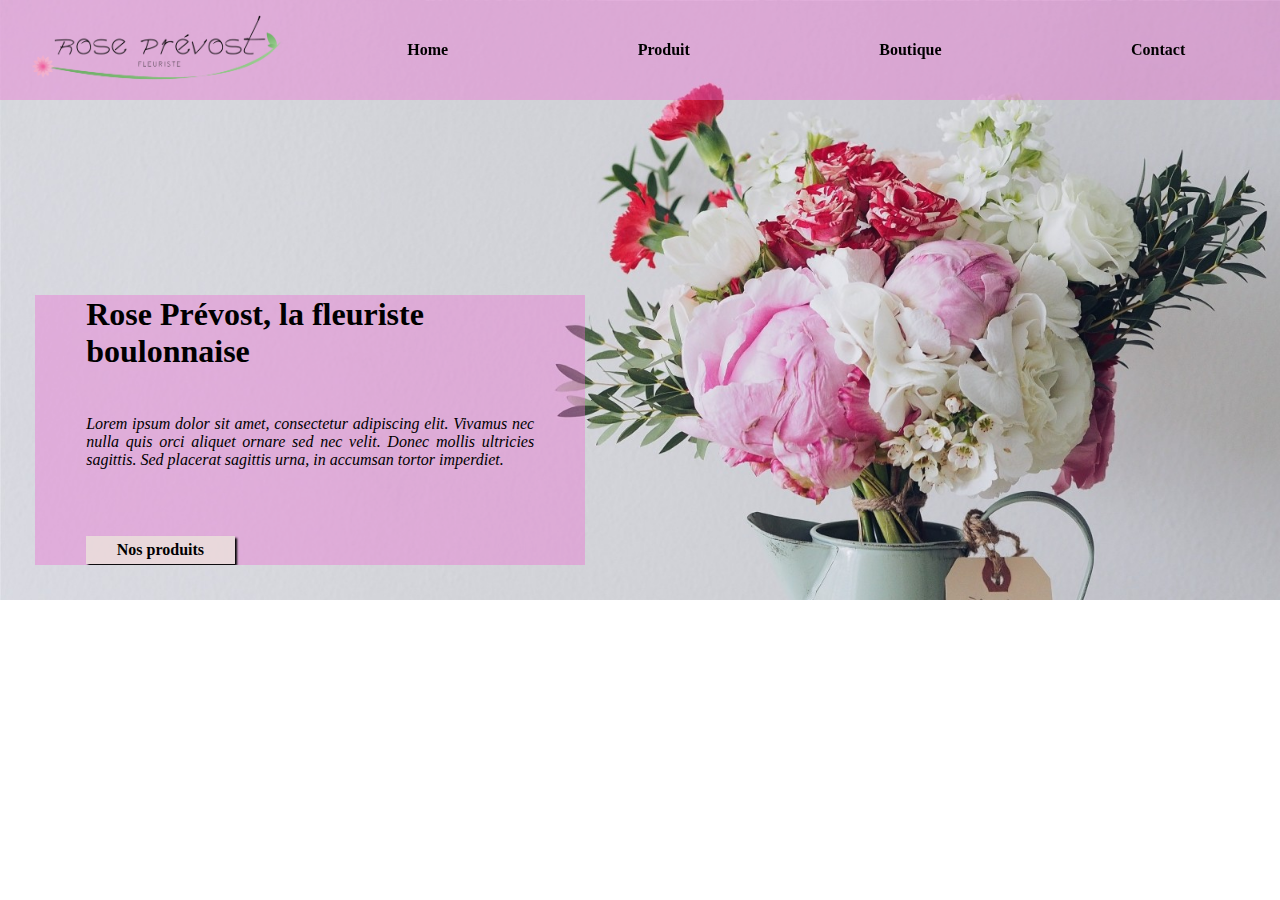
==== index2.html @ fa957b4e "mise à jour 07/12/2017" ====
<!DOCTYPE html>
<html>
  <head>
    <meta charset="utf-8">
    <link rel="stylesheet" type="text/css" href="css/style2.css">
    <title>Prévost Rose, fleuriste</title>
  </head>
  <body>
      <nav class="nav1">
        <img src="img/logo2.png" class="logo">
        <div class="navig">
          <a href="#Home" class="a">Home</a>
          <a href="#Product" class="a">Produit</a>
          <a href="#store" class="a">Boutique</a>
          <a href="#contact" class="a">Contact</a>
        </div>
      </nav>
    <section id="Home">
      <article class="article1">
        <h1 class="titre1">
        Rose Prévost, la fleuriste boulonnaise
        </h1>
        <p class="paragraphe1">
          Lorem ipsum dolor sit amet, consectetur adipiscing elit.
          Vivamus nec nulla quis orci aliquet ornare sed nec velit.
          Donec mollis ultricies sagittis. Sed placerat sagittis urna,
          in accumsan tortor imperdiet.
        </p>
        <a href="#Product" class="bouton">Nos produits</a>
      </article>
    </section>

  </body>
</html>
---- css/style2.css ----
/***********************************BODY***************************************/
body {
  margin-top: 0;
  margin-bottom: 0;
  margin-left: auto;
  margin-right: auto;
  width: 100%;
  height: 100%;
}
/********************************BARRE NAVIGATION******************************/
.nav1 {
  height: 100px;
  width: 100%;
  position: fixed;
  background-color: rgba(235, 111, 211, 0.41);
  top: 0;
}
/*icône navigation*/
.logo {
  float: left;
  width: auto;
  height: 100px;
}
/*menu*/
.navig, .a {
  display: flex;
  align-items: center;
  justify-content: flex-end;
  height: 100px;
  margin-left: auto;
  margin-right: auto;
  font-weight: bolder;
  text-decoration: none;
  color: black;
  text-transform: capitalize;
}
/*******************************SECTION 1*************************************/
#Home {
  height: 600px;
  width: 100%;
  background-image: url("../img/flower17.jpg");
  background-size: cover;
  background-attachment: fixed;
  display: flex;
  align-items: flex-end;
}
/*article 1*/
.article1 {
  width: 35%;
  height: 45%;
  margin-left: 35px;
  margin-bottom: 35px;
  padding-left: 4%;
  padding-right: 4%;
  overflow: auto;
  display: flex;
  justify-content: center;
  flex-direction: column;
  background-color: rgba(235, 111, 211, 0.41);
}
/*titre de l'article 1*/
.titre1 {
  margin-top: 0;
  margin-bottom: 0;
  font-weight: bolder;
}
/*paragraphe de l'article 1*/
.paragraphe1 {
  text-align: justify;
  text-align-last: left;
  font-style: oblique;
  margin: 10% 0 15%;
}
/*bouton de l'article 1*/
.bouton {
  display: inline-block;
  background-color: rgba(233, 219, 219, 0.94);
  color: black;
  box-shadow: 2px 2px 2px black;
  font-weight: bolder;
  padding: 5px 7px;
  text-decoration: none;
  text-align: center;
  width: 30%;
}
/******************************SECTION 2**************************************/
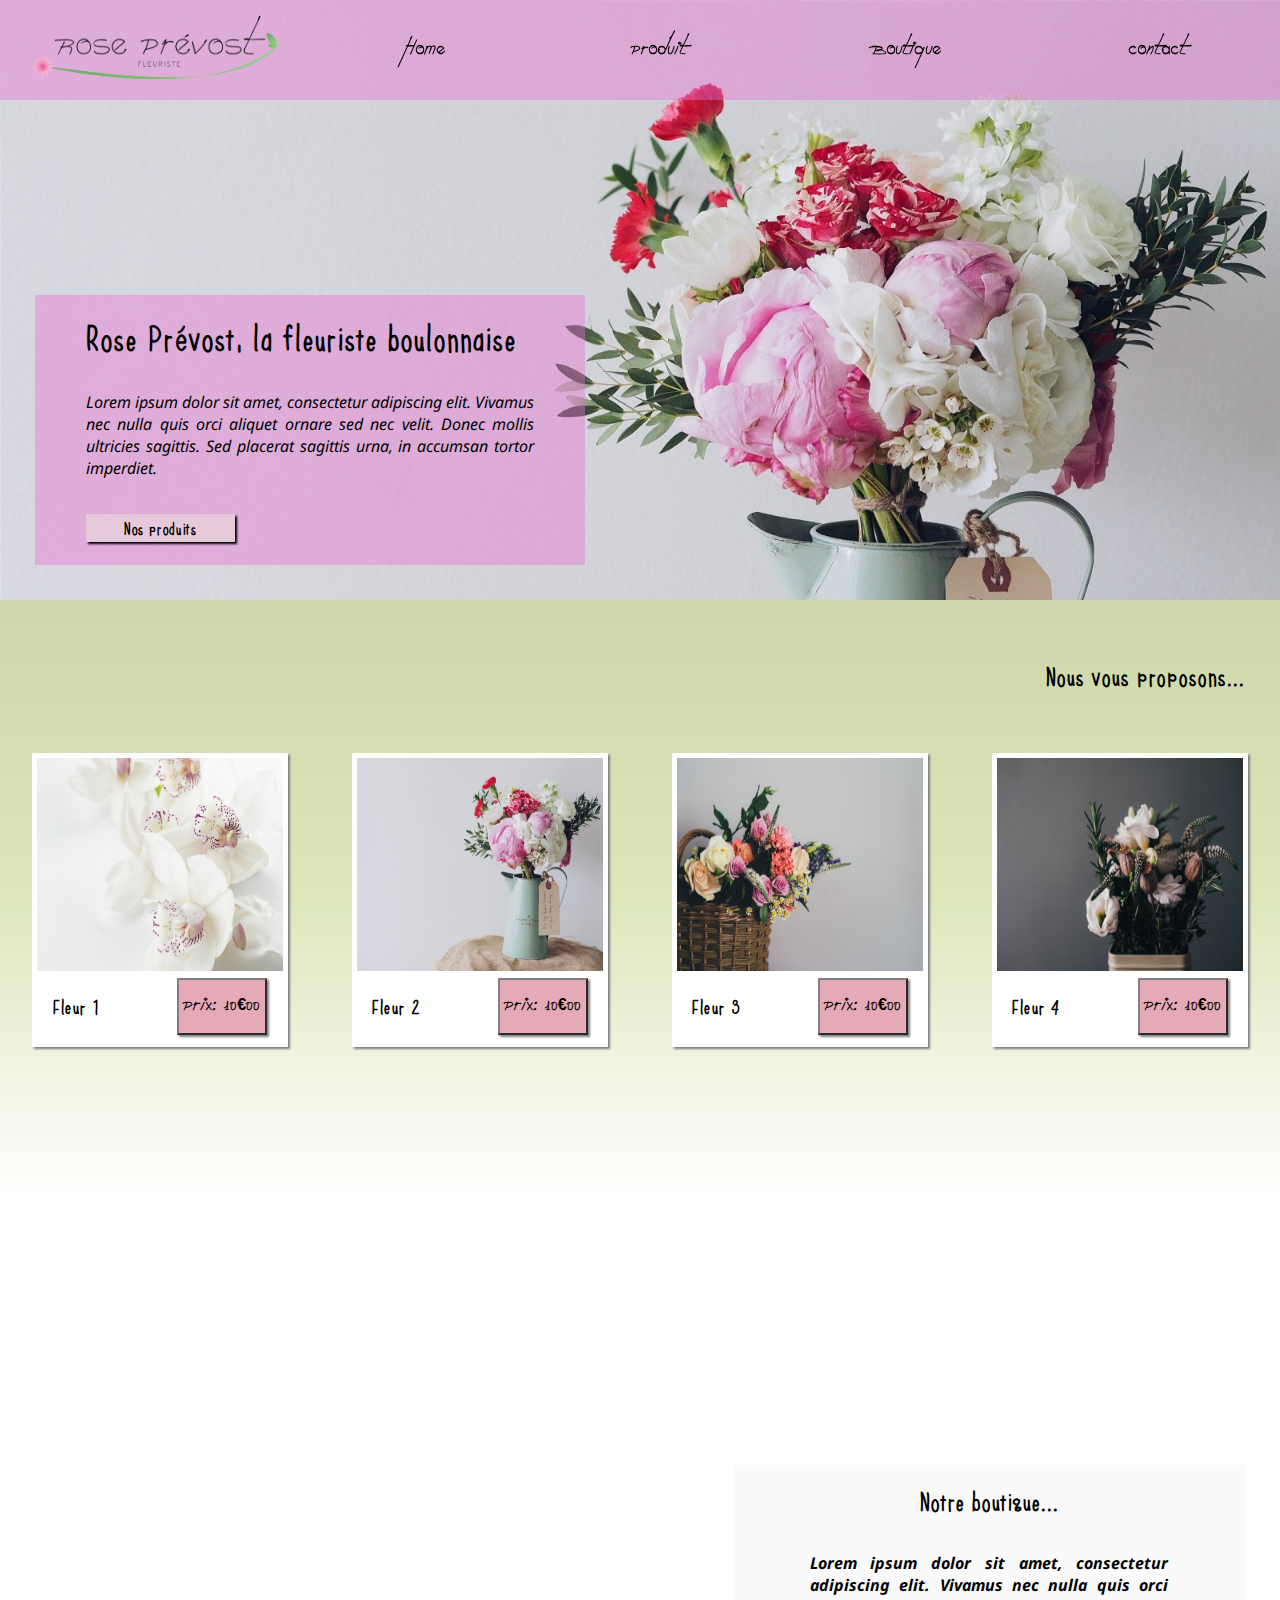
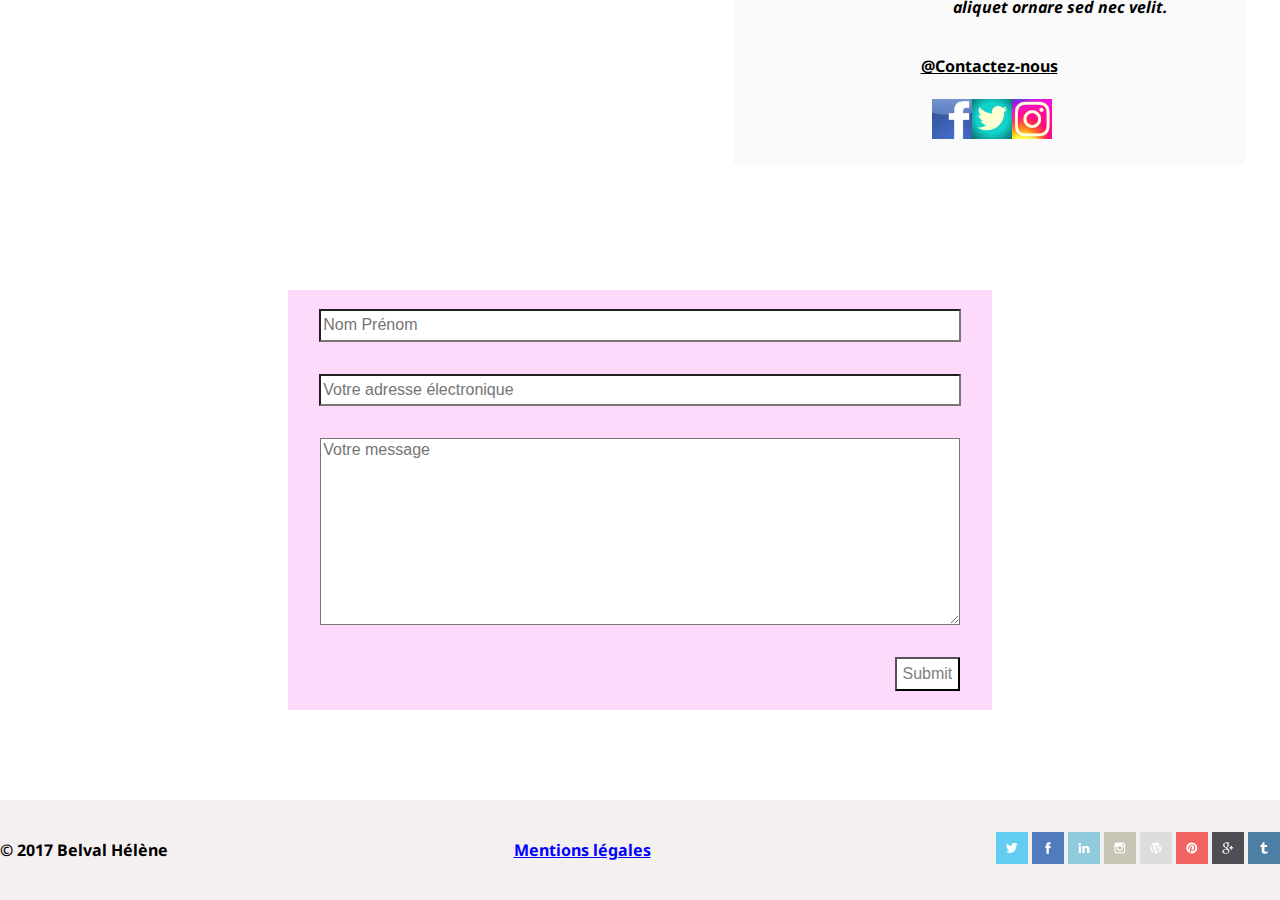
==== commit 93e4d3f8: "mise a jour 12/12/2017" ====
--- a/index2.html
+++ b/index2.html
@@ -3,6 +3,7 @@
   <head>
     <meta charset="utf-8">
     <link rel="stylesheet" type="text/css" href="css/style2.css">
+    <link href="https://fonts.googleapis.com/css?family=Noto+Sans" rel="stylesheet">
     <title>Prévost Rose, fleuriste</title>
   </head>
   <body>
@@ -29,6 +30,89 @@
         <a href="#Product" class="bouton">Nos produits</a>
       </article>
     </section>
+  </section>
+  <section id="Product">
+    <div class="titre2">
+      <h2 class="titre2enfant">Nous vous proposons...</h2>
+    </div>
+    <div class="cards">
+      <div class="card">
+        <div class="cardimg">
+          <img src="img/flower3.jpg" />
+        </div>
+        <div class="cardinfo">
+          <h3 class="h3">Fleur 1</h3>
+          <span class="prix">Prix: 10€00</span>
+        </div>
+      </div>
+      <div class="card">
+        <div class="cardimg">
+          <img src="img/flower17.jpg">
+        </div>
+        <div class="cardinfo">
+          <h3 class="h3">Fleur 2</h3>
+          <span class="prix">Prix: 10€00</span>
+        </div>
+      </div>
+      <div class="card">
+        <div class="cardimg">
+          <img src="img/flower14.jpg">
+        </div>
+        <div class="cardinfo">
+          <h3 class="h3">Fleur 3</h3>
+          <span class="prix">Prix: 10€00</span>
+        </div>
+      </div>
+      <div class="card">
+        <div class="cardimg">
+          <img src="img/flower18.jpg">
+        </div>
+        <div class="cardinfo">
+          <h3 class="h3">Fleur 4</h3>
+          <span class="prix">Prix: 10€00</span>
+        </div>
+      </div>
+    </div>
+  </section>
+  <section id="store">
+    <article class="article2">
+      <h2 class="titreh2">Notre boutique...</h2>
+        <p class="paragraphe2">
+          Lorem ipsum dolor sit amet, consectetur adipiscing elit.
+          Vivamus nec nulla quis orci aliquet ornare sed nec velit.
+        </p>
+        <a href="mailto:rose-prevost@fleuriste-boulogne.fr" target="_blank" class="mail">@Contactez-nous</a>
+        <div class="liens">
+          <a href="https://fr-fr.facebook.com/" target="_blank"><img src="img/facebook.png"></a>
+          <a href="https://twitter.com/?lang=fr" target="_blank"><img src="img/twitter.png"></a>
+          <a href="https://www.instagram.com/?hl=fr" target="_blank"><img src="img/instagram.png"></a>
+        </div>
+    </article>
+  </section>
+  <section id="contact">
+    <form class="formulaire">
+      <div class="ligne1"><input type="text" id="nom" name="nom" placeholder="Nom Prénom"></div>
+      <div class="ligne2"><input type="email" id="email" name="email" placeholder="Votre adresse électronique"></div>
+      <div class="text"><textarea placeholder="Votre message" id="message"></textarea></div>
+      <div class="submit"><input type="submit" id="envoyer" text="Envoyer"></div>
+    </form>
+  </section>
+  <footer>
+    <nav class="nav2">
+      <a class="a2">&copy; 2017 Belval Hélène</a>
+    </nav>
+    <a href="pages/mentions.html" target="_blank" class="mention">Mentions légales</a>
+    <div class="nav3">
+      <a href="https://twitter.com/?lang=fr" target="_blank"><img src="img/01_twitter.png"class="icones"></a>
+      <a href="https://fr-fr.facebook.com/" target="_blank"><img src="img/02_facebook.png"class="icones"></a>
+      <a href="https://fr.linkedin.com/" target="_blank"><img src="img/07_linkedin.png"class="icones"></a>
+      <a href="https://www.instagram.com/?hl=fr" target="_blank"><img src="img/10_instagram.png"class="icones"></a>
+      <a href="https://fr.wordpress.org/" target="_blank"><img src="img/11_wordpress.png"class="icones"></a>
+      <a href="https://www.pinterest.fr/" target="_blank"><img src="img/13_pinterest.png"class="icones"></a>
+      <a href="https://plus.google.com/discover?hl=fr" target="_blank"><img src="img/14_google+.png"class="icones"></a>
+      <a href="https://www.tumblr.com/" target="_blank"><img src="img/15_tumblr.png"class="icones"></a>
+  </div>
+  </footer>
 
   </body>
 </html>
--- a/css/style2.css
+++ b/css/style2.css
@@ -1,3 +1,12 @@
+/***********************************FONTS**************************************/
+@font-face {
+	font-family: "Good night";
+	src: url('../fonts/Good-night.ttf') format('truetype');
+}
+@font-face {
+  font-family: "bkobiii";
+  src:url('../fonts/bkobiii.ttf') format('truetype');
+}
 /***********************************BODY***************************************/
 body {
   margin-top: 0;
@@ -6,6 +15,7 @@
   margin-right: auto;
   width: 100%;
   height: 100%;
+  font-family: 'Noto Sans', sans-serif;
 }
 /********************************BARRE NAVIGATION******************************/
 .nav1 {
@@ -31,8 +41,14 @@
   margin-right: auto;
   font-weight: bolder;
   text-decoration: none;
+  font-family: "Good night", sans-serif;
   color: black;
   text-transform: capitalize;
+}
+/*au survol du menu*/
+.a:hover {
+	color: red;
+	font-size: 106%;
 }
 /*******************************SECTION 1*************************************/
 #Home {
@@ -43,6 +59,7 @@
   background-attachment: fixed;
   display: flex;
   align-items: flex-end;
+  overflow: auto;
 }
 /*article 1*/
 .article1 {
@@ -63,18 +80,19 @@
   margin-top: 0;
   margin-bottom: 0;
   font-weight: bolder;
+  font-family: "bkobiii", sans-serif;
 }
 /*paragraphe de l'article 1*/
 .paragraphe1 {
   text-align: justify;
   text-align-last: left;
   font-style: oblique;
-  margin: 10% 0 15%;
+  margin: 8% 0 8%;
 }
 /*bouton de l'article 1*/
 .bouton {
   display: inline-block;
-  background-color: rgba(233, 219, 219, 0.94);
+  background-color: rgba(233, 219, 219, 0.64);
   color: black;
   box-shadow: 2px 2px 2px black;
   font-weight: bolder;
@@ -82,5 +100,307 @@
   text-decoration: none;
   text-align: center;
   width: 30%;
+  font-family: "bkobiii", sans-serif;
+}
+/* animation pour le bouton article 1*/
+@-webkit-keyframes animbouton {
+    0% {
+        transform: translateX(0px);
+    }
+    100% {
+        transform: translateX(80px);
+    }
+}
+@keyframes masuperanimation {
+    0% {
+        transform: translateX(0px);
+    }
+    100% {
+        transform: translateX(80px);
+    }
+}
+/* au survol du bouton article 1*/
+.bouton:hover
+{
+    -webkit-animation: animbouton 1s;
+    animation: animbouton 1s;
+    color: red;
+    background-color: rgba(244, 153, 255, 1);
 }
 /******************************SECTION 2**************************************/
+#Product {
+  height: 600px;
+  width: 100%;
+  background:linear-gradient(0deg, white, rgba(199, 215, 142, 0.60) 50%, rgba(171, 187, 112, 0.60));
+  background-size: cover;
+  display: flex;
+  align-items: flex-start;
+  flex-direction: column;
+  overflow: auto;
+}
+/*titre section 2*/
+.titre2 {
+  height: 25%;
+  width: 100%;
+  text-align: right;
+  display: flex;
+  align-items: center;
+  justify-content: flex-end;
+  font-family: "bkobiii", sans-serif;
+}
+.titre2 h2 {
+  margin-right: 35px;
+}
+/*div incluant les cadres images*/
+.cards {
+  height: 50%;
+  width:100%;
+  display: flex;
+  justify-content: space-around;
+  align-items: center;
+  overflow: visible;
+  flex-wrap: wrap;
+}
+/*divs des cadres images*/
+.card {
+  width: 20%;
+  height: 98%;
+  background-color: white;
+  box-shadow: 2px 2px 2px grey;
+  transition: transform 1s;
+  display: flex;
+  flex-direction: column;
+  justify-content: flex-start;
+  align-items: center;
+  transition: ease 0.3s;
+}
+/*survol pour les cadres images*/
+.card:hover {
+  width: 25%;
+  height: 103%;
+	background-color: rgba(235, 111, 211, 0.41);
+}
+/*divs pour l'intérieur des cadres images*/
+.cardimg {
+  width: 96%;
+  height: 75%;
+  overflow: hidden;
+  margin-top: 2%;
+}
+/*paramètres images dans les cadres images*/
+.cardimg img {
+  width: 100%;
+  height: 100%;
+  overflow: hidden;
+}
+/*descriptions et prix dans les cadres images*/
+.cardinfo {
+  height: 25%;
+  width: 96%;
+  display: flex;
+  justify-content: space-around;
+  align-items: center;
+  margin-bottom: 2%;
+  font-family: "bkobiii", sans-serif;
+}
+.prix {
+  margin-left: 19%;
+  border: 2px outset grey;
+  box-shadow: 2px 2px 2px grey;
+  background-color: rgba(226, 161, 173, 0.90);
+  color: black;
+  font-weight: bolder;
+  padding: 2%;
+  transition: ease 0.3s;
+  font-family: "Good night", sans-serif;
+}
+/*lors du survol du prix*/
+.prix:hover {
+	background-color: white;
+}
+/******************************SECTION 3**************************************/
+#store {
+  height: 600px;
+  width: 100%;
+  background-image: url("../img/flower19.png");
+  background-size: cover;
+  background-attachment: fixed;
+  display: flex;
+  justify-content: flex-end;
+  align-items: flex-end;
+}
+ /*article 2*/
+ .article2 {
+   width: 40%;
+   height: 50%;
+   background-color: rgba(242, 242, 242, 0.42);
+   overflow: auto;
+   margin-right: 2%;
+   display: flex;
+   flex-direction: column;
+   justify-content: space-around;
+   align-items: center;
+   margin-bottom: 35px;
+   margin-right: 35px;
+ }
+ /*titre article 2*/
+ .titreh2 {
+   font-weight: bolder;
+   margin-top: 2%;
+   margin-bottom:0;
+   font-family: "bkobiii", sans-serif;
+ }
+ /*paragraphe 2*/
+ .paragraphe2 {
+   text-align: justify;
+   text-align-last: right;
+   width: 70%;
+   max-height: 50%;
+   font-style: italic;
+   font-weight: bolder;
+ }
+ /*Mailto*/
+.mail {
+  font-weight: bolder;
+  color: black;
+	transition: ease 0.3s;
+}
+/*lors du survol du mailto*/
+.mail:hover {
+font-size: 106%;
+color: red;
+}
+/*Paramètres icônes réseaux sociaux*/
+.liens {
+  display: flex;
+  justify-content: center;
+  width: 100%;
+  margin-bottom: 2%;
+}
+/*images icônes réseaux sociaux*/
+.article2 img {
+  margin-left: 8%;
+  margin-right: 8%;
+  height: 40px;
+  width: 40px;
+	transition: ease 0.3s;
+}
+/* au survol des icônes réseaux sociaux*/
+.article2 img:hover {
+	height: 50px;
+	width: 50px;
+}
+/******************************SECTION 4**************************************/
+#contact {
+  height: 600px;
+  width: 100%;
+  background-image: url("../img/flower3.jpg");
+  background-size: cover;
+  background-attachment: fixed;
+  display: flex;
+  align-items: center;
+  justify-content: center;
+}
+/*Le formulaire*/
+.formulaire {
+  width: 55%;
+  height: 70%;
+  background-color: rgba(251, 181, 247, 0.50);
+  display: flex;
+  flex-direction: column;
+  justify-content: space-around;
+  align-items: center;
+}
+/*divs des lignes du formulaire*/
+.ligne1 {
+  width: 100%;
+  height: 6.3%;
+  text-align: center;
+}
+.ligne2 {
+  width: 100%;
+  text-align: center;
+  height: 6.3%;
+}
+.text {
+  width: 100%;
+  text-align: center;
+  height: 43%;
+}
+.submit {
+  height: 8%;
+  width: 91%;
+}
+/*paramètres des input + textarea du formulaire*/
+#nom {
+  width: 90%;
+  height: 100%;
+  border-radius: 0;
+  font-family: sans-serif;
+  font-weight: normal;
+  font-size: initial;
+}
+#email {
+  width: 90%;
+  height: 100%;
+  border-radius: 0;
+  font-family: sans-serif;
+  font-weight: normal;
+  font-size: initial;
+}
+#message {
+  height: 100%;
+  width: 90%;
+  border-radius: 0;
+  font-family: sans-serif;
+  font-weight: normal;
+  font-size: initial;
+}
+#envoyer {
+  border-radius: 0;
+  font-family: sans-serif;
+  font-weight: normal;
+  font-size: initial;
+  color: grey;
+  float:right;
+  height: 100%;
+  background-color: white;
+}
+/* au survol du bouton envoyer*/
+#envoyer:hover {
+	color: red;
+	font-size: 106%;
+	font-weight: bolder;
+}
+/*******************************FOOTER****************************************/
+footer {
+  overflow: hidden;
+  height: 100px;
+  width: 100%;
+  background: rgb(245, 240, 240);
+  display: flex;
+  justify-content: space-between;
+  align-items: center;
+}
+/*copyright*/
+.nav2 {
+  font-weight: bolder;
+}
+.a2 {
+  height: 100px;
+}
+/*mentions légales*/
+.mention {
+  color: blue;
+  font-weight: bolder;
+  text-decoration: underline;
+}
+/* au survol de mentions légales*/
+.mention:hover {
+	font-size: 106%;
+	color: red;
+}
+/*icones réseaux sociaux*/
+.nav3 {
+  font-weight: bolder;
+}
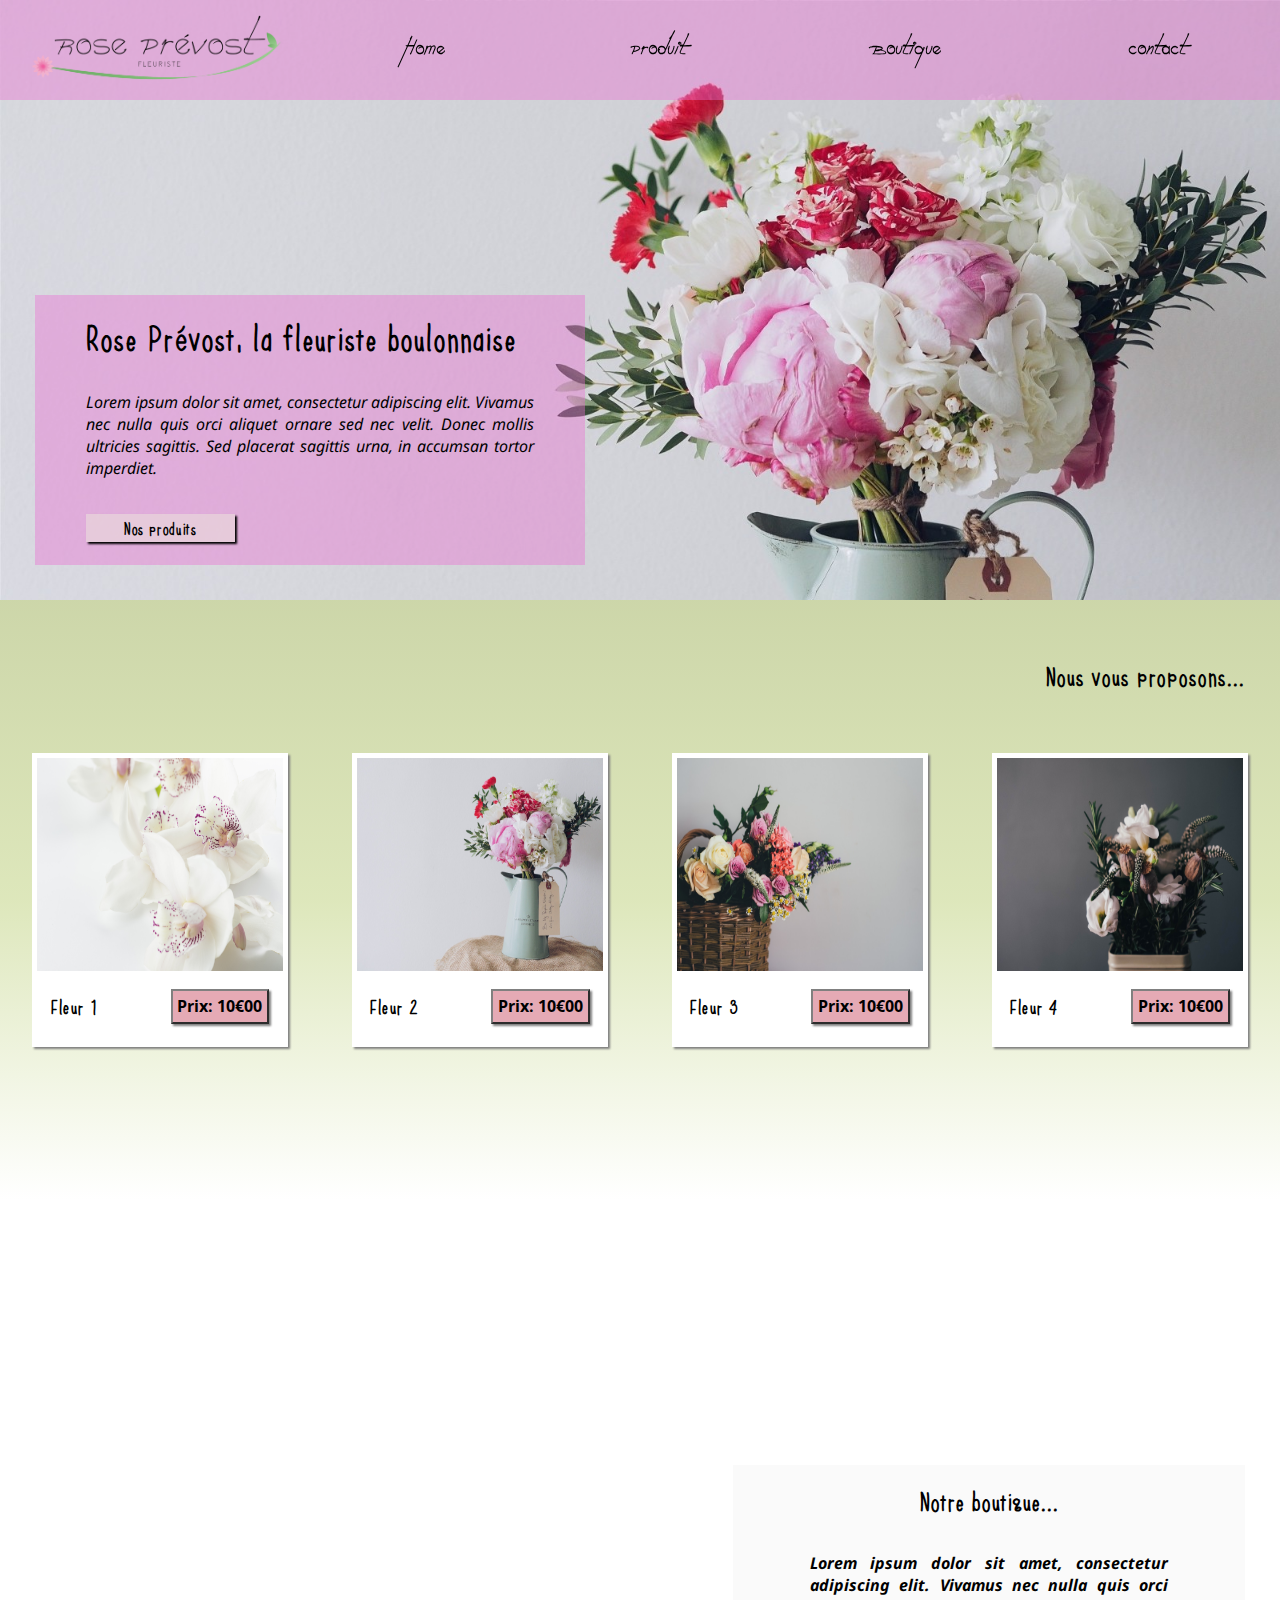
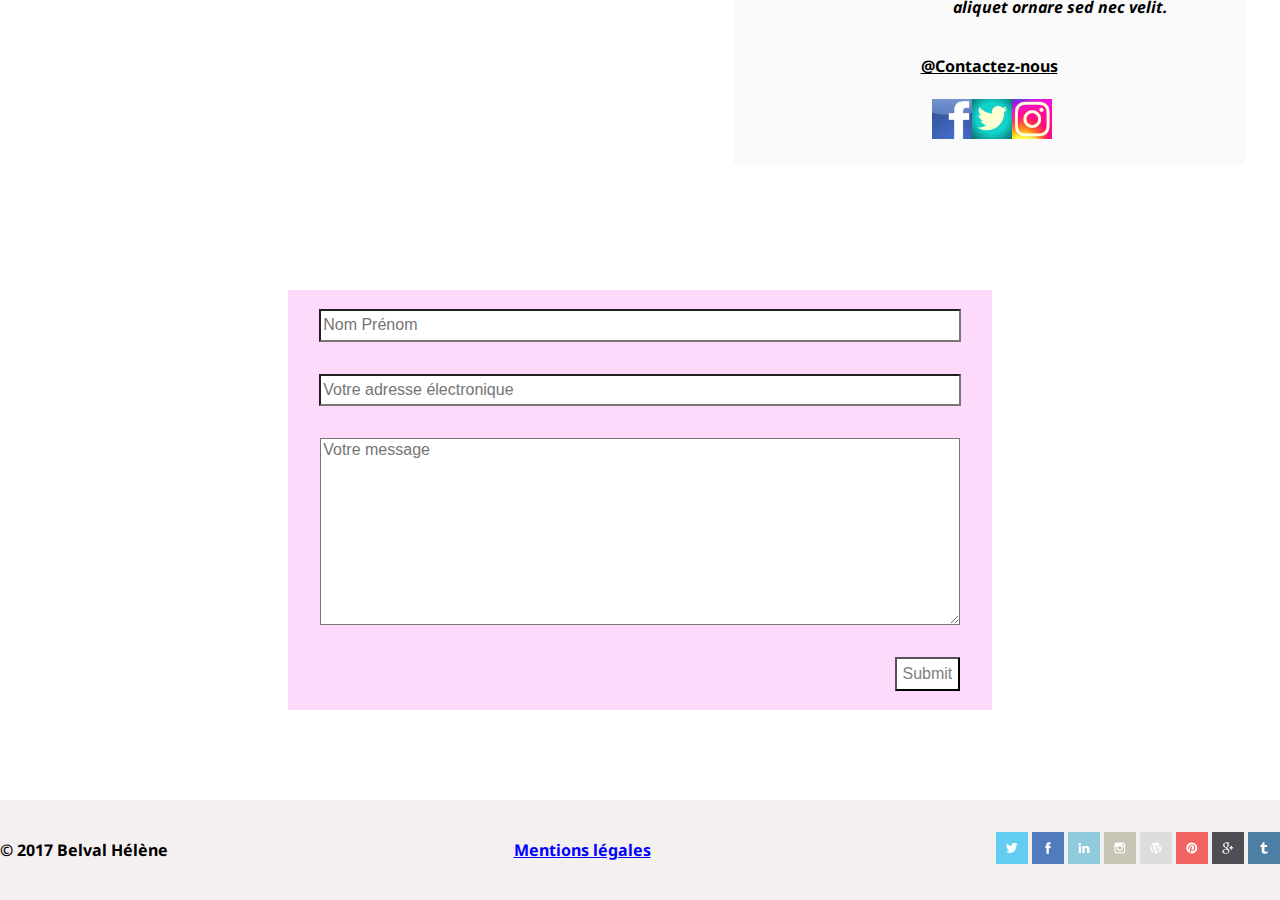
==== commit 5a2a8e22: "mise à jour" ====
--- a/index2.html
+++ b/index2.html
@@ -4,6 +4,7 @@
     <meta charset="utf-8">
     <link rel="stylesheet" type="text/css" href="css/style2.css">
     <link href="https://fonts.googleapis.com/css?family=Noto+Sans" rel="stylesheet">
+    <link href="https://fonts.googleapis.com/css?family=Open+Sans|Ropa+Sans" rel="stylesheet"> 
     <title>Prévost Rose, fleuriste</title>
   </head>
   <body>
--- a/css/style2.css
+++ b/css/style2.css
@@ -201,7 +201,9 @@
   justify-content: space-around;
   align-items: center;
   margin-bottom: 2%;
-  font-family: "bkobiii", sans-serif;
+}
+.h3 {
+	  font-family: "bkobiii", sans-serif;
 }
 .prix {
   margin-left: 19%;
@@ -212,7 +214,7 @@
   font-weight: bolder;
   padding: 2%;
   transition: ease 0.3s;
-  font-family: "Good night", sans-serif;
+	font-family: 'Open Sans', sans-serif;
 }
 /*lors du survol du prix*/
 .prix:hover {
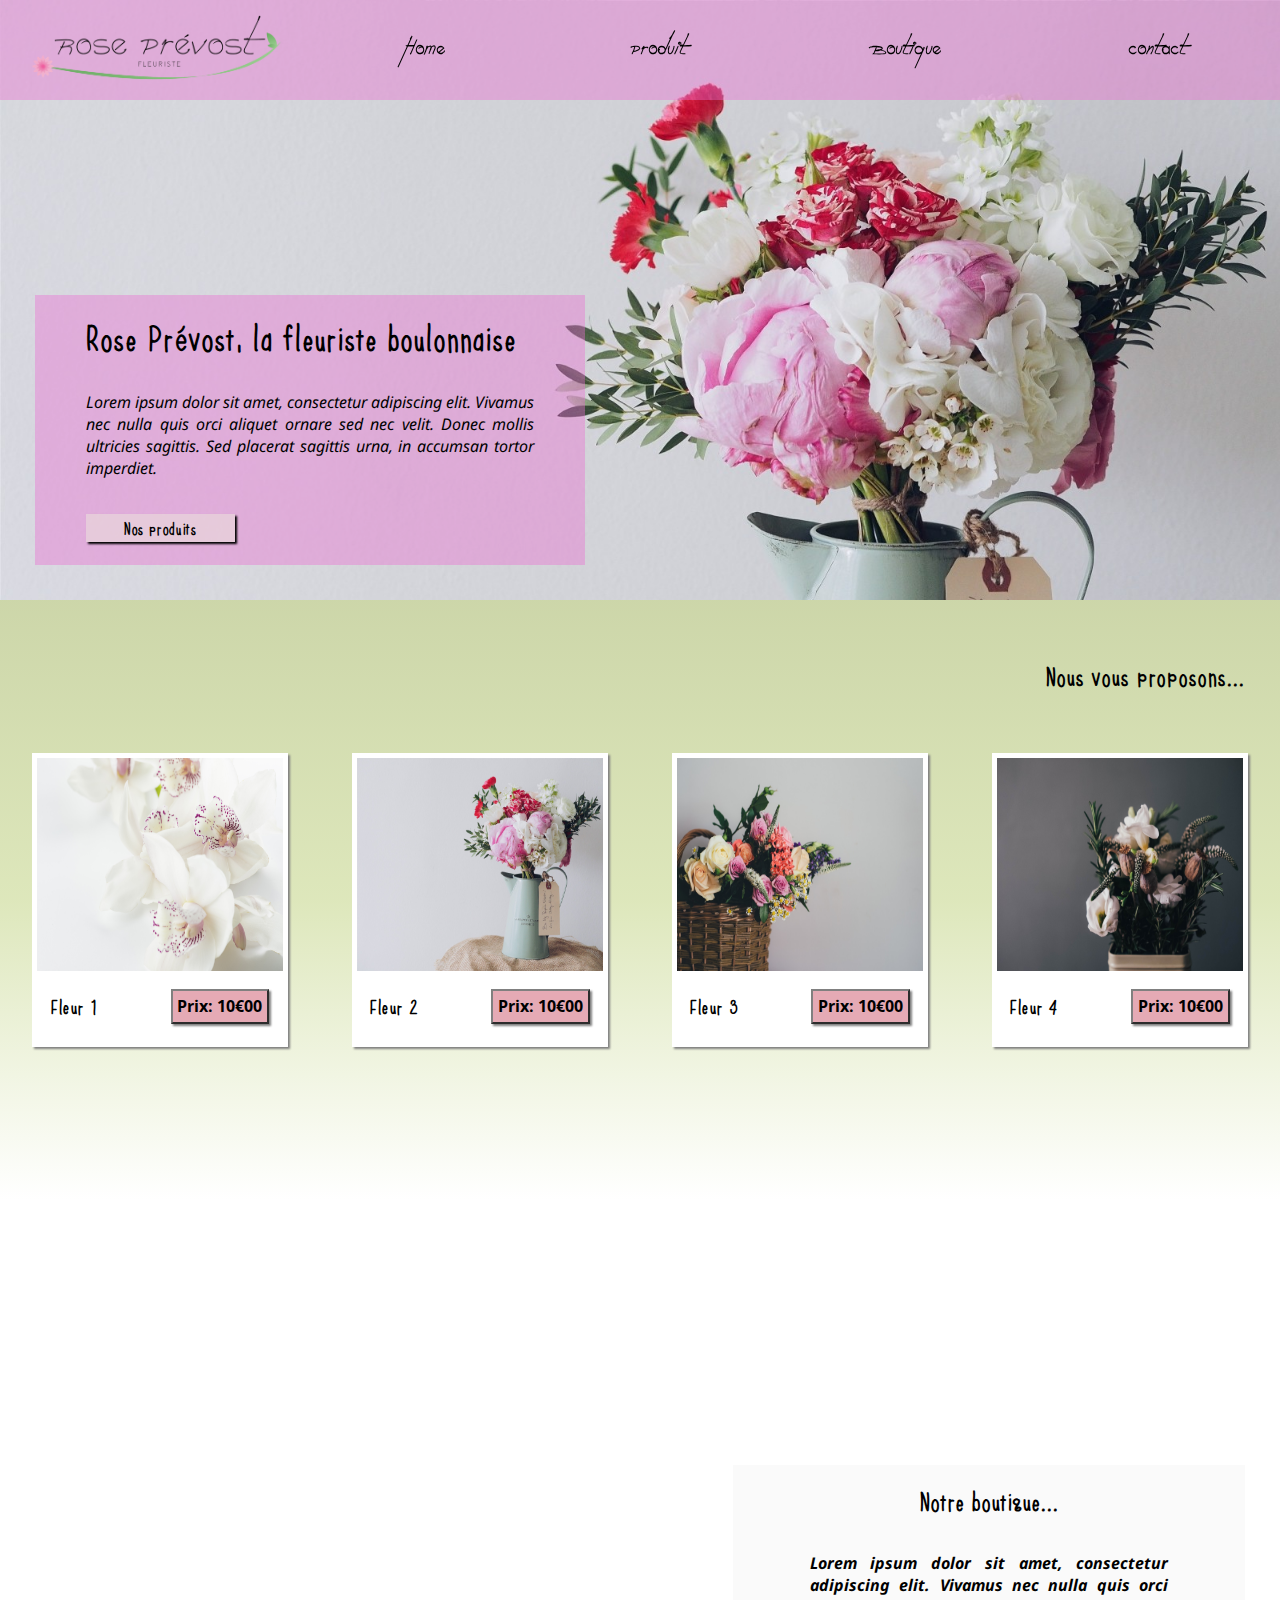
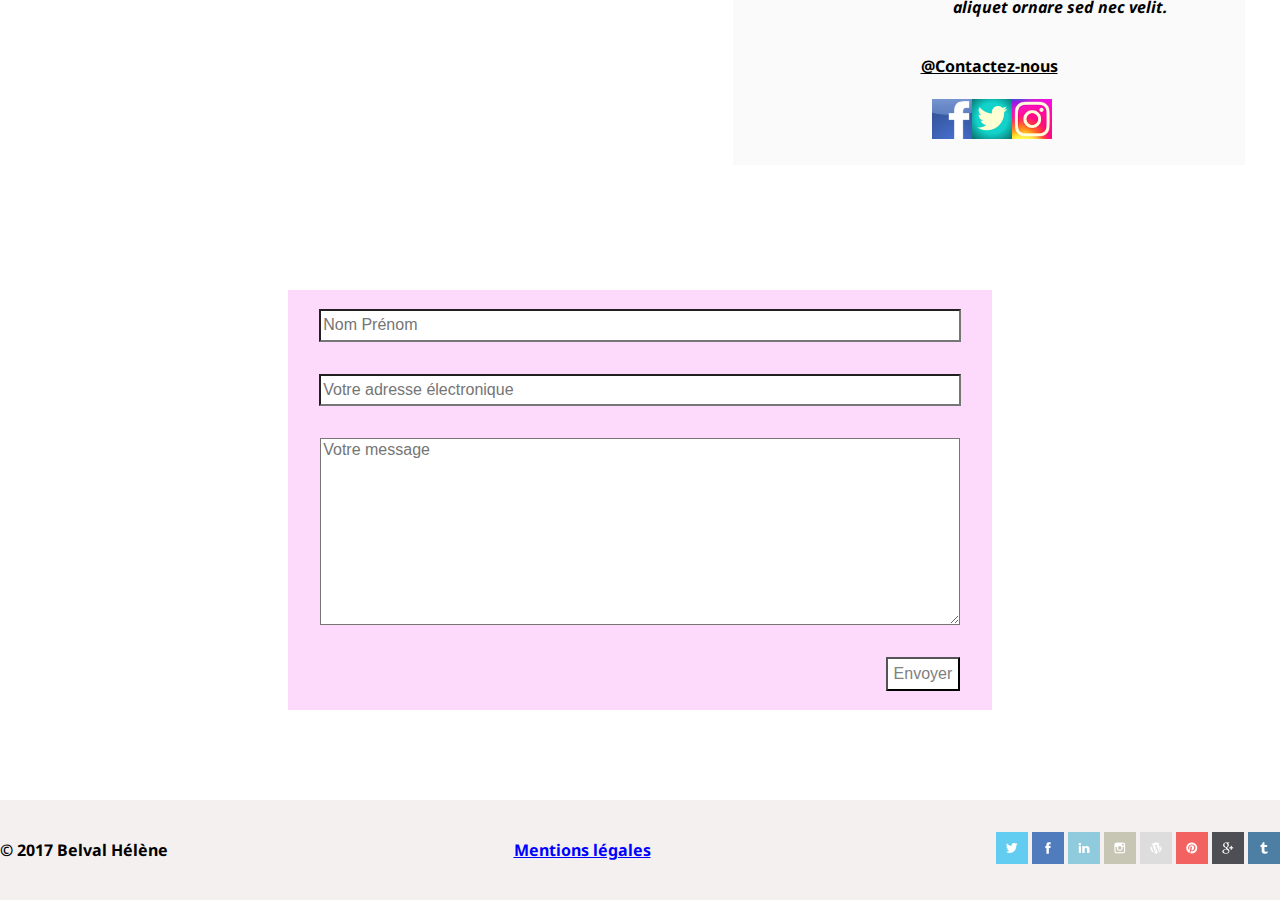
==== commit 6d729e60: "mise à jour" ====
--- a/index2.html
+++ b/index2.html
@@ -1,22 +1,22 @@
 <!DOCTYPE html>
-<html>
+<html lang="fr">
   <head>
     <meta charset="utf-8">
     <link rel="stylesheet" type="text/css" href="css/style2.css">
     <link href="https://fonts.googleapis.com/css?family=Noto+Sans" rel="stylesheet">
-    <link href="https://fonts.googleapis.com/css?family=Open+Sans|Ropa+Sans" rel="stylesheet"> 
+    <link href="https://fonts.googleapis.com/css?family=Open+Sans" rel="stylesheet">
     <title>Prévost Rose, fleuriste</title>
   </head>
   <body>
-      <nav class="nav1">
-        <img src="img/logo2.png" class="logo">
-        <div class="navig">
-          <a href="#Home" class="a">Home</a>
-          <a href="#Product" class="a">Produit</a>
-          <a href="#store" class="a">Boutique</a>
-          <a href="#contact" class="a">Contact</a>
-        </div>
-      </nav>
+    <nav class="nav1">
+      <img src="img/logo2.png" class="logo" alt="logo">
+      <div class="navig">
+        <a href="#Home" class="a">Home</a>
+        <a href="#Product" class="a">Produit</a>
+        <a href="#store" class="a">Boutique</a>
+        <a href="#contact" class="a">Contact</a>
+      </div>
+    </nav>
     <section id="Home">
       <article class="article1">
         <h1 class="titre1">
@@ -31,89 +31,101 @@
         <a href="#Product" class="bouton">Nos produits</a>
       </article>
     </section>
-  </section>
-  <section id="Product">
-    <div class="titre2">
-      <h2 class="titre2enfant">Nous vous proposons...</h2>
-    </div>
-    <div class="cards">
-      <div class="card">
-        <div class="cardimg">
-          <img src="img/flower3.jpg" />
+    <section id="Product">
+      <div class="titre2">
+        <h2 class="titre2enfant">Nous vous proposons...</h2>
+      </div>
+      <div class="cards">
+        <div class="card">
+          <div class="cardimg">
+            <img src="img/flower3.jpg" alt="flower3" />
+          </div>
+          <div class="cardinfo">
+            <h3 class="h3">Fleur 1</h3>
+            <span class="prix">Prix: 10€00</span>
+          </div>
         </div>
-        <div class="cardinfo">
-          <h3 class="h3">Fleur 1</h3>
-          <span class="prix">Prix: 10€00</span>
+        <div class="card">
+          <div class="cardimg">
+            <img src="img/flower17.jpg" alt="flower17">
+          </div>
+          <div class="cardinfo">
+            <h3 class="h3">Fleur 2</h3>
+            <span class="prix">Prix: 10€00</span>
+          </div>
+        </div>
+        <div class="card">
+          <div class="cardimg">
+            <img src="img/flower14.jpg" alt="flower14">
+          </div>
+          <div class="cardinfo">
+            <h3 class="h3">Fleur 3</h3>
+            <span class="prix">Prix: 10€00</span>
+          </div>
+        </div>
+        <div class="card">
+          <div class="cardimg">
+            <img src="img/flower18.jpg" alt="flower18">
+          </div>
+          <div class="cardinfo">
+            <h3 class="h3">Fleur 4</h3>
+            <span class="prix">Prix: 10€00</span>
+          </div>
         </div>
       </div>
-      <div class="card">
-        <div class="cardimg">
-          <img src="img/flower17.jpg">
-        </div>
-        <div class="cardinfo">
-          <h3 class="h3">Fleur 2</h3>
-          <span class="prix">Prix: 10€00</span>
-        </div>
-      </div>
-      <div class="card">
-        <div class="cardimg">
-          <img src="img/flower14.jpg">
-        </div>
-        <div class="cardinfo">
-          <h3 class="h3">Fleur 3</h3>
-          <span class="prix">Prix: 10€00</span>
-        </div>
-      </div>
-      <div class="card">
-        <div class="cardimg">
-          <img src="img/flower18.jpg">
-        </div>
-        <div class="cardinfo">
-          <h3 class="h3">Fleur 4</h3>
-          <span class="prix">Prix: 10€00</span>
-        </div>
-      </div>
-    </div>
-  </section>
-  <section id="store">
-    <article class="article2">
-      <h2 class="titreh2">Notre boutique...</h2>
+    </section>
+    <section id="store">
+      <article class="article2">
+        <h2 class="titreh2">Notre boutique...</h2>
         <p class="paragraphe2">
           Lorem ipsum dolor sit amet, consectetur adipiscing elit.
           Vivamus nec nulla quis orci aliquet ornare sed nec velit.
         </p>
         <a href="mailto:rose-prevost@fleuriste-boulogne.fr" target="_blank" class="mail">@Contactez-nous</a>
         <div class="liens">
-          <a href="https://fr-fr.facebook.com/" target="_blank"><img src="img/facebook.png"></a>
-          <a href="https://twitter.com/?lang=fr" target="_blank"><img src="img/twitter.png"></a>
-          <a href="https://www.instagram.com/?hl=fr" target="_blank"><img src="img/instagram.png"></a>
+          <a href="https://fr-fr.facebook.com/" target="_blank">
+            <img src="img/facebook.png" alt="facebook">
+          </a>
+          <a href="https://twitter.com/?lang=fr" target="_blank">
+            <img src="img/twitter.png" alt="twitter">
+          </a>
+          <a href="https://www.instagram.com/?hl=fr" target="_blank">
+            <img src="img/instagram.png" alt="instagram">
+          </a>
         </div>
-    </article>
-  </section>
-  <section id="contact">
-    <form class="formulaire">
-      <div class="ligne1"><input type="text" id="nom" name="nom" placeholder="Nom Prénom"></div>
-      <div class="ligne2"><input type="email" id="email" name="email" placeholder="Votre adresse électronique"></div>
-      <div class="text"><textarea placeholder="Votre message" id="message"></textarea></div>
-      <div class="submit"><input type="submit" id="envoyer" text="Envoyer"></div>
-    </form>
-  </section>
-  <footer>
-    <nav class="nav2">
-      <a class="a2">&copy; 2017 Belval Hélène</a>
-    </nav>
-    <a href="pages/mentions.html" target="_blank" class="mention">Mentions légales</a>
-    <div class="nav3">
-      <a href="https://twitter.com/?lang=fr" target="_blank"><img src="img/01_twitter.png"class="icones"></a>
-      <a href="https://fr-fr.facebook.com/" target="_blank"><img src="img/02_facebook.png"class="icones"></a>
-      <a href="https://fr.linkedin.com/" target="_blank"><img src="img/07_linkedin.png"class="icones"></a>
-      <a href="https://www.instagram.com/?hl=fr" target="_blank"><img src="img/10_instagram.png"class="icones"></a>
-      <a href="https://fr.wordpress.org/" target="_blank"><img src="img/11_wordpress.png"class="icones"></a>
-      <a href="https://www.pinterest.fr/" target="_blank"><img src="img/13_pinterest.png"class="icones"></a>
-      <a href="https://plus.google.com/discover?hl=fr" target="_blank"><img src="img/14_google+.png"class="icones"></a>
-      <a href="https://www.tumblr.com/" target="_blank"><img src="img/15_tumblr.png"class="icones"></a>
-  </div>
-  </footer>
-
+      </article>
+    </section>
+    <section id="contact">
+      <form class="formulaire">
+        <div class="ligne1">
+          <input type="text" id="nom" name="nom" placeholder="Nom Prénom">
+        </div>
+        <div class="ligne2">
+          <input type="email" id="email" name="email" placeholder="Votre adresse électronique">
+        </div>
+        <div class="text">
+          <textarea placeholder="Votre message" id="message"></textarea>
+        </div>
+        <div class="submit">
+          <input type="submit" id="envoyer" value="Envoyer">
+        </div>
+      </form>
+    </section>
+    <footer>
+      <nav class="nav2">
+        <a class="a2">&copy; 2017 Belval Hélène</a>
+      </nav>
+      <a href="pages/mentions.html" target="_blank" class="mention">Mentions légales</a>
+      <div class="nav3">
+        <a href="https://twitter.com/?lang=fr" target="_blank"><img src="img/01_twitter.png" class="icones" alt="twitter"></a>
+        <a href="https://fr-fr.facebook.com/" target="_blank"><img src="img/02_facebook.png" class="icones" alt="facebook"></a>
+        <a href="https://fr.linkedin.com/" target="_blank"><img src="img/07_linkedin.png" class="icones" alt="linkedin"></a>
+        <a href="https://www.instagram.com/?hl=fr" target="_blank"><img src="img/10_instagram.png" class="icones" alt="instagram"></a>
+        <a href="https://fr.wordpress.org/" target="_blank"><img src="img/11_wordpress.png" class="icones" alt="wordpress"></a>
+        <a href="https://www.pinterest.fr/" target="_blank"><img src="img/13_pinterest.png" class="icones" alt="pinterest"></a>
+        <a href="https://plus.google.com/discover?hl=fr" target="_blank"><img src="img/14_google+.png" class="icones" alt="google+"></a>
+        <a href="https://www.tumblr.com/" target="_blank"><img src="img/15_tumblr.png" class="icones" alt="tumblr"></a>
+      </div>
+    </footer>
   </body>
-</html>
+</html>